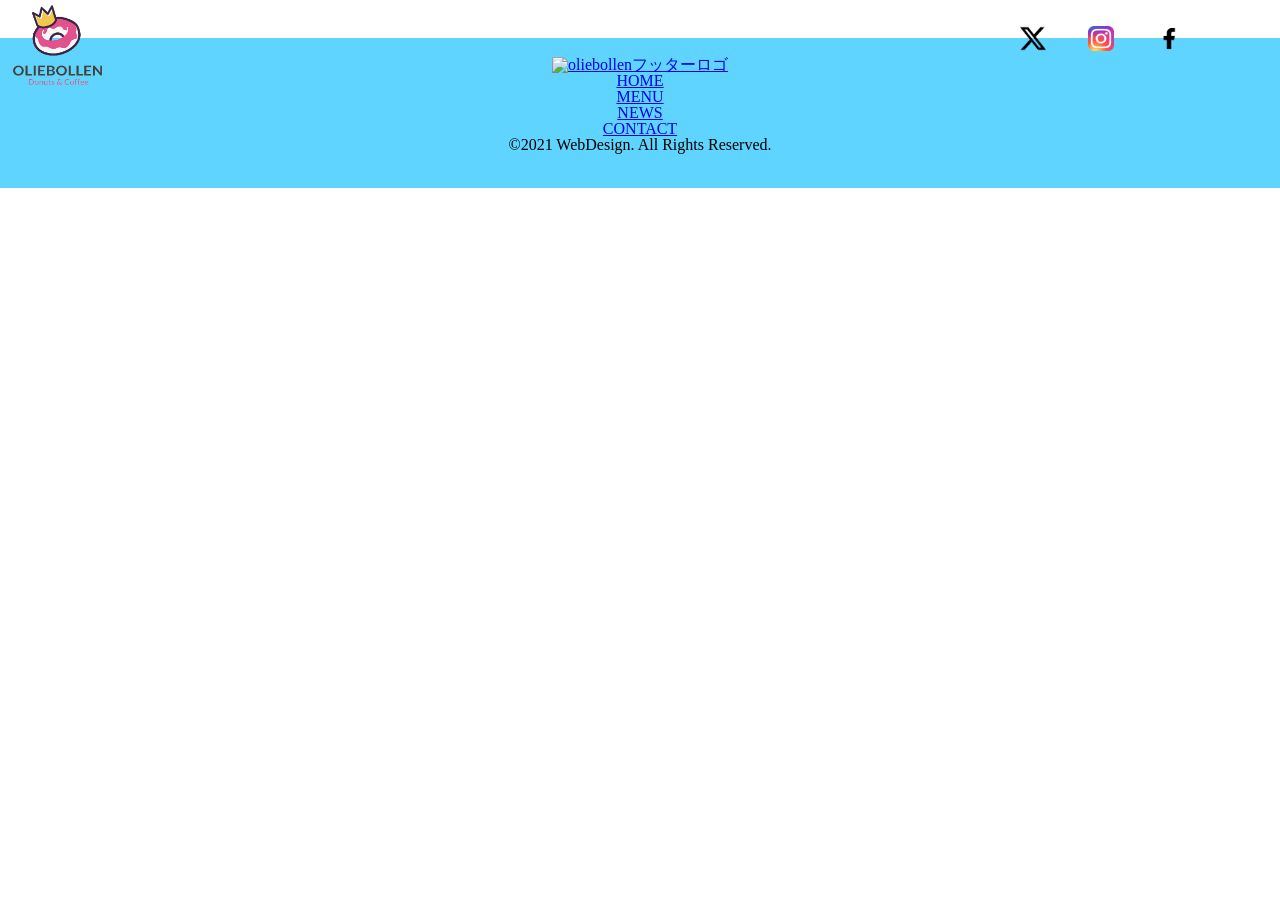
==== contact.html @ 8f29cbc7 "お問い合わせページ作成" ====
<!DOCTYPE html>
<html lang="ja">
<head>
  <meta charset="UTF-8">
  <meta name="viewport" content="width=device-width, initial-scale=1.0">
  <title>お問い合わせ OLIEBOLLEN</title>
  <link rel="stylesheet" href="css/reset.css">
  <link rel="stylesheet" href="css/contact.css">
</head>

<body>

  <header>

    <h1>
      <a href="#">
        <img src="img/logo.png" alt="oliebollenヘッダーロゴ">
      </a>
    </h1>

    <nav>
      <ul>
        <li>
          <a href="#">
            <img src="img/twitter_icon.png" alt="Twitter">
          </a>
        </li>
        <li>
          <a href="#">
            <img src="img/instagram_icon.png" alt="Instagram">
          </a>
        </li>
        <li>
          <a href="#">
            <img src="img/facebook_icon.png" alt="Facebook">
          </a>
        </li>
      </ul>
    </nav>

  </header>

  <main>

    <div class="container">
      <p></p>
    </div>
  </main>

  <footer>

    <a href="#">
      <img src="img/" alt="oliebollenフッターロゴ">
    </a>

    <nav>
      <ul>
        <li>
          <p>
            <a href="#">
              HOME
            </a>
          </p>
        </li>
        <li>
          <p>
            <a href="#">
              MENU
            </a>
          </p>
        </li>
        <li>
          <p>
            <a href="#">
              NEWS
            </a>
          </p>
        </li>
        <li>
          <p>
            <a href="#">
              CONTACT
            </a>
          </p>
        </li>
      </ul>
    </nav>

    <p>
      <small>
        &copy;2021 WebDesign.
        <span>
          All Rights Reserved.
        </span>
      </small>
    </p>

  </footer>

</body>
</html>
---- css/contact.css ----
@import url(../css/common.css);
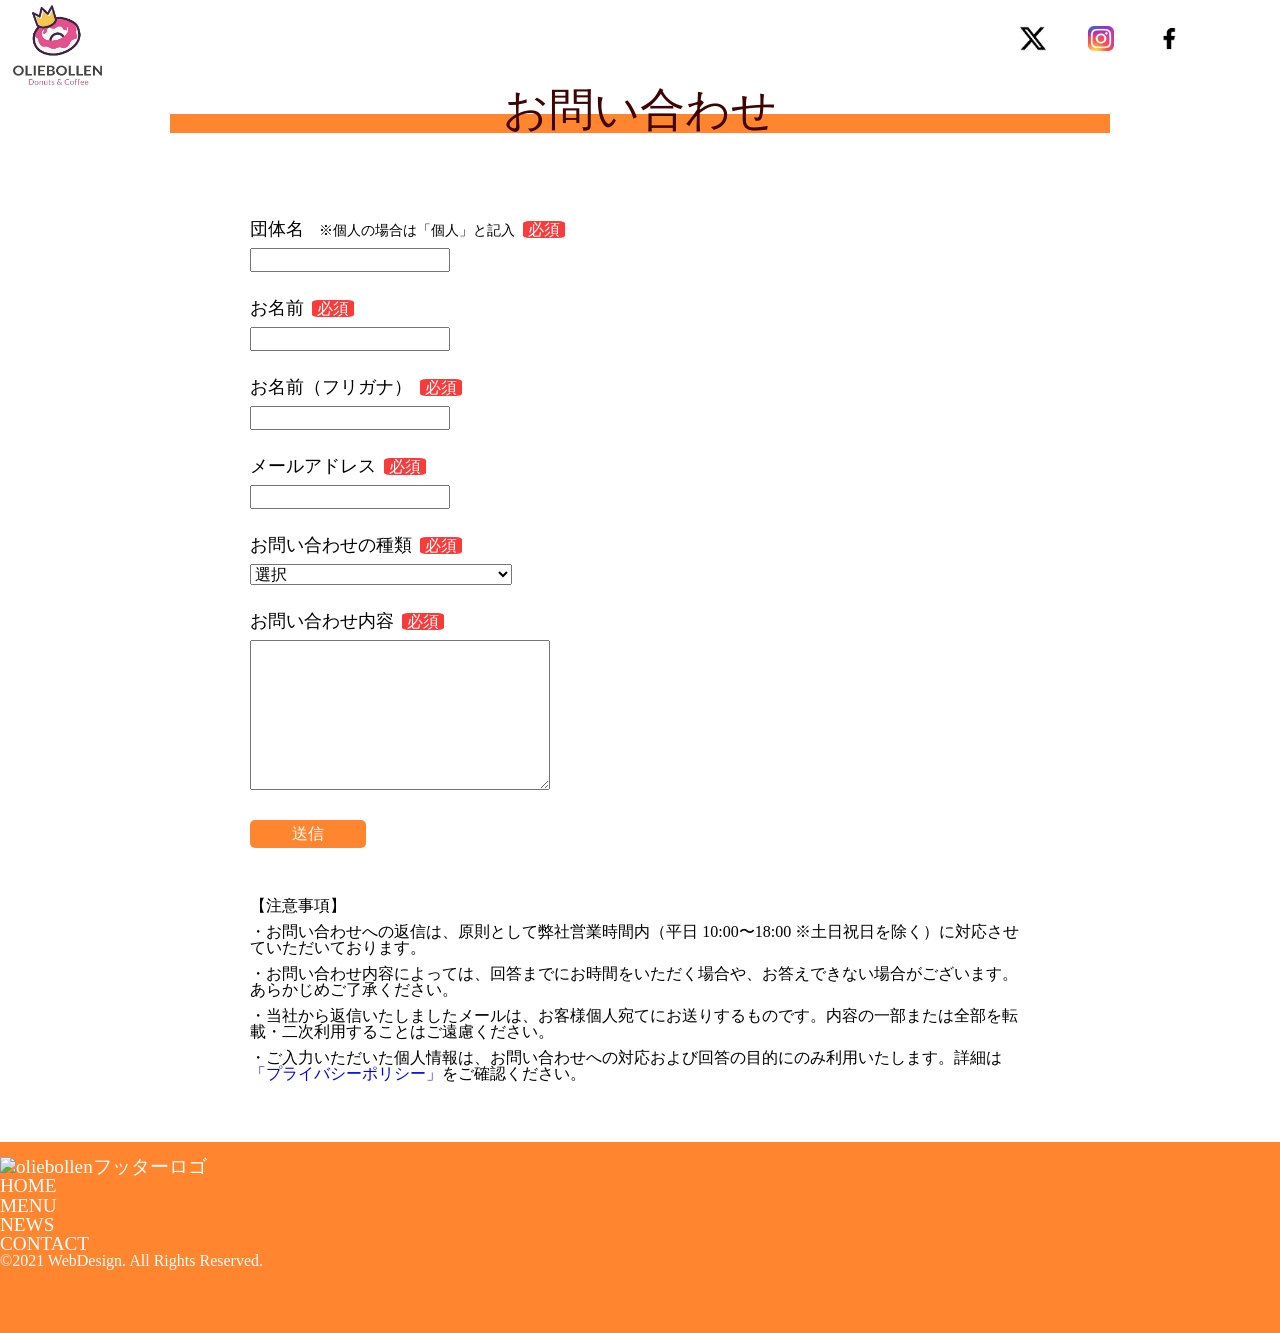
==== commit 78b2a9fc: "contact完成" ====
--- a/contact.html
+++ b/contact.html
@@ -43,7 +43,49 @@
   <main>
 
     <div class="container">
-      <p></p>
+      <h1 class="d">お問い合わせ</h1>
+      <div class="contact">
+        <form>
+          <fieldset>
+            <legend>団体名 <span class="group">※個人の場合は「個人」と記入</span><span class="hissu">必須</span></legend>
+            <p><input type="text" name="group" id="group" required></p>
+          </fieldset>
+          <fieldset>
+            <legend>お名前<span class="hissu">必須</span></legend>
+            <p><input type="text" name="name" id="name" required></p>
+          </fieldset>
+          <fieldset>
+            <legend>お名前（フリガナ）<span class="hissu">必須</span></legend>
+            <p><input type="text" name="furigana" id="furigana" required></p>
+          </fieldset>
+          <fieldset>
+            <legend>メールアドレス<span class="hissu">必須</span></legend>
+            <p><input type="email" name="email" id="email" required></p>
+          </fieldset>
+          <legend>お問い合わせの種類<span class="hissu">必須</span></legend>
+          <p><select name="naiyou" id="naiyou" required>
+              <option value="">選択</option>
+              <option value="service">店舗・サービスについて</option>
+              <option value="menu">メニューについて</option>
+              <option value="reseive">事前予約について</option>
+              <option value="apo">取材依頼・企業へのお問い合わせ</option>
+              <option value="other">その他</option>
+            </select></p>
+          <fieldset>
+            <legend>お問い合わせ内容<span class="hissu">必須</span></legend>
+            <p><textarea></textarea></p>
+          </fieldset>
+          <p class="send"><button>送信</button></p>
+          <input type="hidden" name="code" value="utf8">
+        </form>
+        <section class="attention">
+          <h2>【注意事項】</h2>
+          <p>・お問い合わせへの返信は、原則として弊社営業時間内（平日 10:00〜18:00 ※土日祝日を除く）に対応させていただいております。</p>
+          <p>・お問い合わせ内容によっては、回答までにお時間をいただく場合や、お答えできない場合がございます。あらかじめご了承ください。</p>
+          <p>・当社から返信いたしましたメールは、お客様個人宛てにお送りするものです。内容の一部または全部を転載・二次利用することはご遠慮ください。</p>
+          <p>・ご入力いただいた個人情報は、お問い合わせへの対応および回答の目的にのみ利用いたします。詳細は<a href="#">「プライバシーポリシー」</a>をご確認ください。</p>
+        </section>
+      </div>
     </div>
   </main>
 
--- a/css/contact.css
+++ b/css/contact.css
@@ -1 +1,64 @@
 @import url(../css/common.css);
+
+a {
+  text-decoration: none;
+}
+.contact {
+  padding: 60px 8.55%;
+}
+main h1.d {
+  width: 100%;
+  height: -19px;
+  background-image: url(../img/H1_border.svg);
+  background-repeat: no-repeat;
+  background-position: bottom;
+  color: #3f0303;
+  text-align: center;
+  font-size: 45px;
+  margin-top: 50px;
+}
+
+.contact p {
+  padding-top: 10px;
+}
+
+legend {
+  padding-top: 27px;
+  font-size: 18px;
+}
+fieldset > legend {
+  padding-top: -27px;
+}
+
+.container .group {
+  font-size: 14px;
+  margin-left: 0.75em;
+}
+
+.container .hissu {
+  font-size: 16px;
+  color: #fff;
+  background-color: #fa3b3b;
+  border-radius: 15%;
+  margin-left: 0.5em;
+  padding: 0 5px;
+}
+textarea {
+  width: 300px;
+  height: 150px;
+}
+button {
+  margin-top: 20px;
+  background-color: #ff852f;
+  color: #fff;
+  padding: 6px 42px;
+  border-radius: 5px;
+  border: none;
+}
+
+.attention {
+  margin-top: 50px;
+}
+footer {
+  background-color: #ff852f;
+}
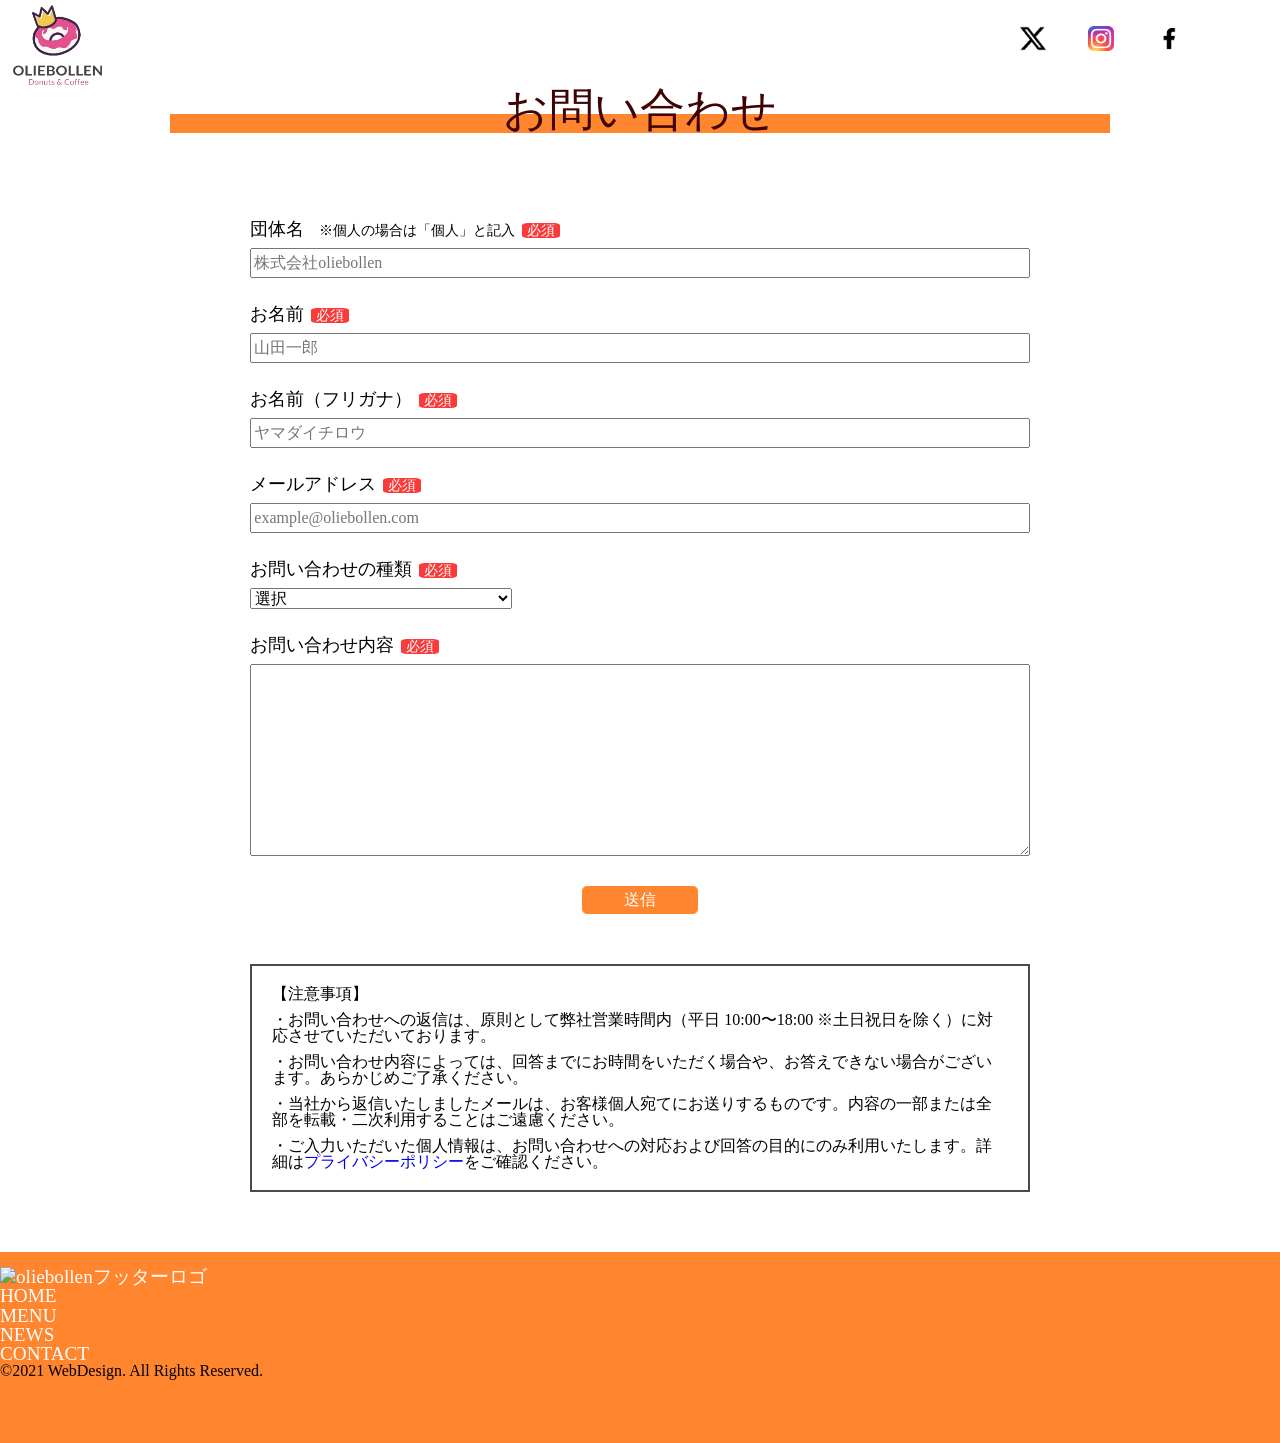
==== commit c0343f57: "contact最終調整" ====
--- a/contact.html
+++ b/contact.html
@@ -48,19 +48,19 @@
         <form>
           <fieldset>
             <legend>団体名 <span class="group">※個人の場合は「個人」と記入</span><span class="hissu">必須</span></legend>
-            <p><input type="text" name="group" id="group" required></p>
+            <p><input type="text" name="group" id="group" placeholder="株式会社oliebollen" required></p>
           </fieldset>
           <fieldset>
             <legend>お名前<span class="hissu">必須</span></legend>
-            <p><input type="text" name="name" id="name" required></p>
+            <p><input type="text" name="name" id="name" placeholder="山田一郎" required></p>
           </fieldset>
           <fieldset>
             <legend>お名前（フリガナ）<span class="hissu">必須</span></legend>
-            <p><input type="text" name="furigana" id="furigana" required></p>
+            <p><input type="text" name="furigana" id="furigana" placeholder="ヤマダイチロウ" required></p>
           </fieldset>
           <fieldset>
             <legend>メールアドレス<span class="hissu">必須</span></legend>
-            <p><input type="email" name="email" id="email" required></p>
+            <p><input type="email" name="email" id="email" placeholder="example@oliebollen.com" required></p>
           </fieldset>
           <legend>お問い合わせの種類<span class="hissu">必須</span></legend>
           <p><select name="naiyou" id="naiyou" required>
@@ -83,7 +83,7 @@
           <p>・お問い合わせへの返信は、原則として弊社営業時間内（平日 10:00〜18:00 ※土日祝日を除く）に対応させていただいております。</p>
           <p>・お問い合わせ内容によっては、回答までにお時間をいただく場合や、お答えできない場合がございます。あらかじめご了承ください。</p>
           <p>・当社から返信いたしましたメールは、お客様個人宛てにお送りするものです。内容の一部または全部を転載・二次利用することはご遠慮ください。</p>
-          <p>・ご入力いただいた個人情報は、お問い合わせへの対応および回答の目的にのみ利用いたします。詳細は<a href="#">「プライバシーポリシー」</a>をご確認ください。</p>
+          <p>・ご入力いただいた個人情報は、お問い合わせへの対応および回答の目的にのみ利用いたします。詳細は<a href="#">プライバシーポリシー</a>をご確認ください。</p>
         </section>
       </div>
     </div>
--- a/css/contact.css
+++ b/css/contact.css
@@ -22,6 +22,9 @@
   padding-top: 10px;
 }
 
+fieldset {
+  width: 100%;
+}
 legend {
   padding-top: 27px;
   font-size: 18px;
@@ -36,16 +39,23 @@
 }
 
 .container .hissu {
-  font-size: 16px;
+  font-size: 14px;
   color: #fff;
   background-color: #fa3b3b;
   border-radius: 15%;
   margin-left: 0.5em;
   padding: 0 5px;
 }
+input {
+  width: 100%;
+  line-height: 1.5em;
+}
 textarea {
-  width: 300px;
-  height: 150px;
+  width: 100%;
+  height: 12em;
+}
+.send {
+  text-align: center;
 }
 button {
   margin-top: 20px;
@@ -54,9 +64,15 @@
   padding: 6px 42px;
   border-radius: 5px;
   border: none;
+  cursor: pointer;
+}
+button:hover {
+  opacity: 0.8;
 }
 
 .attention {
+  border: 2px solid #4d4a48;
+  padding: 20px;
   margin-top: 50px;
 }
 footer {
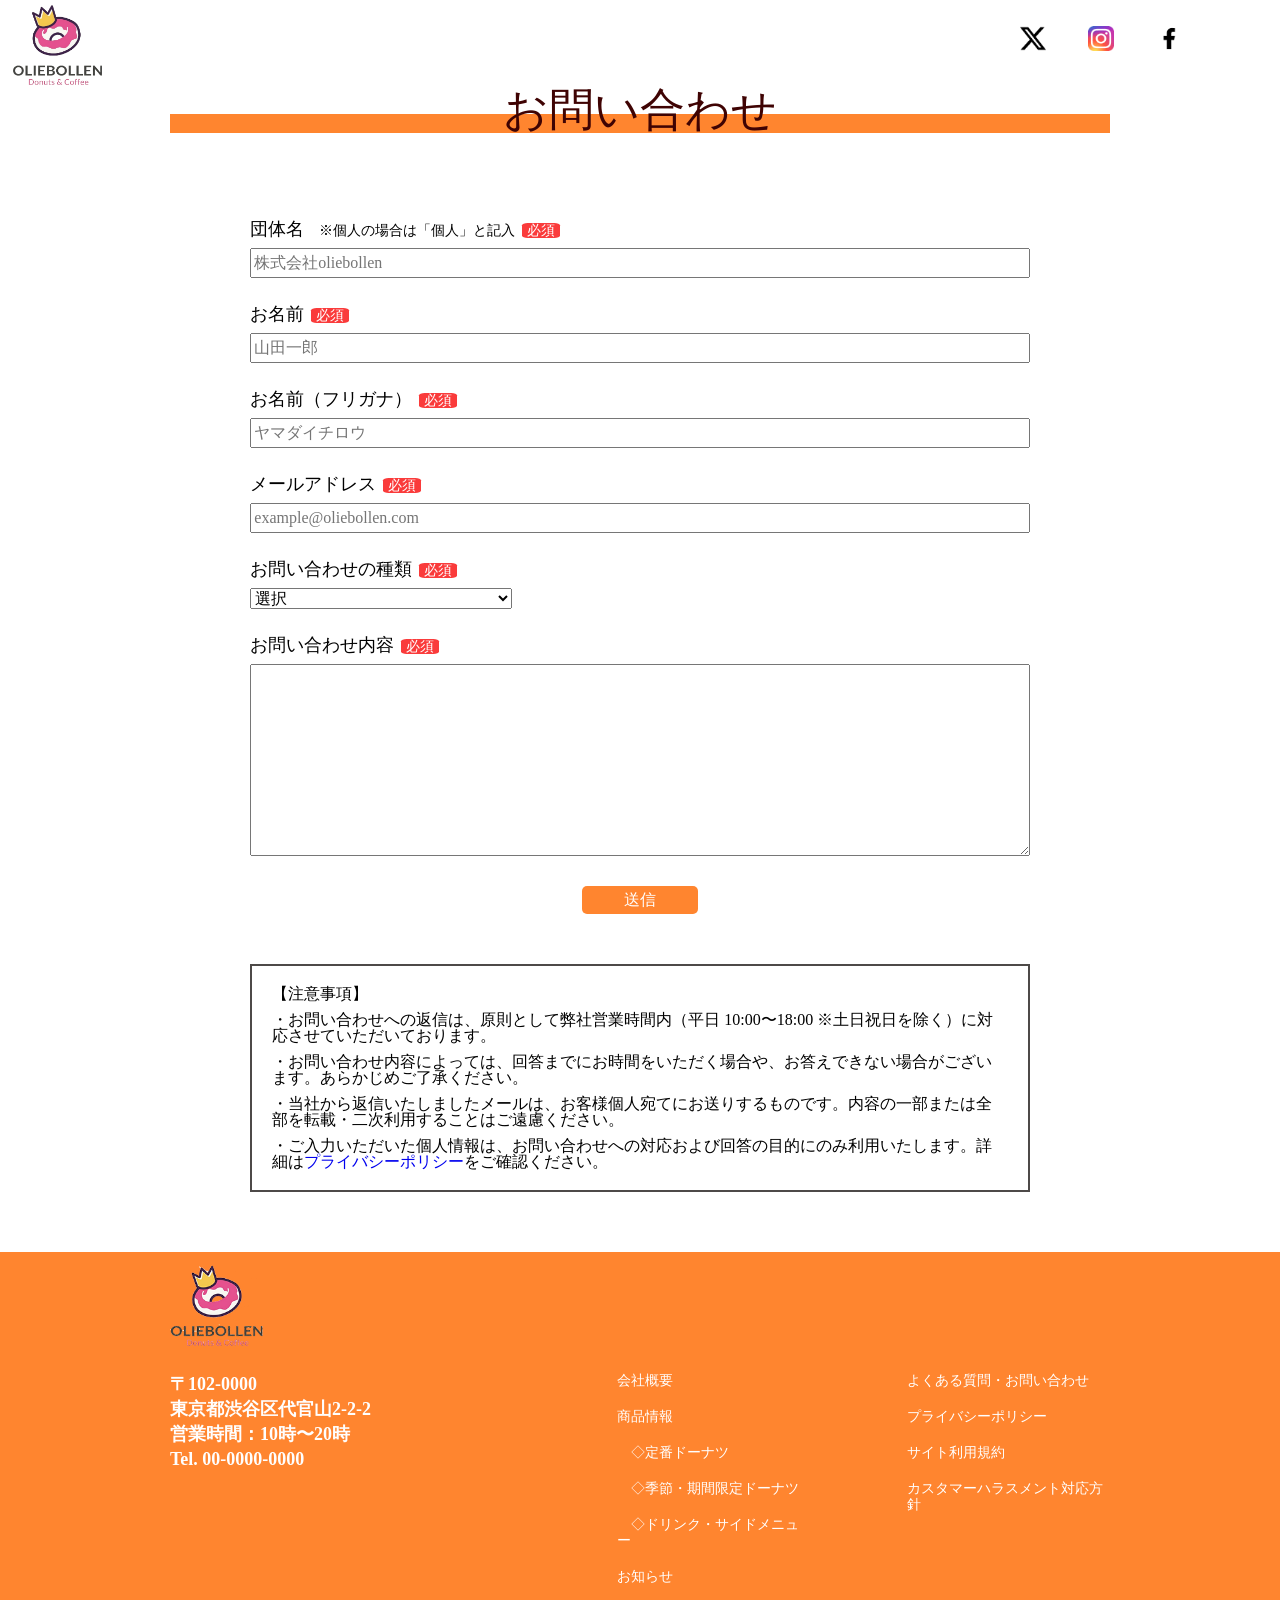
==== commit 5840a0b4: "フッター完成（contact.html適用済み）" ====
--- a/contact.html
+++ b/contact.html
@@ -4,6 +4,8 @@
   <meta charset="UTF-8">
   <meta name="viewport" content="width=device-width, initial-scale=1.0">
   <title>お問い合わせ OLIEBOLLEN</title>
+  <link rel="icon" href="img/favicon_logo.png" type="image/png">
+  <link rel="apple-touch-icon" href="img/favicon_logo.png">
   <link rel="stylesheet" href="css/reset.css">
   <link rel="stylesheet" href="css/contact.css">
 </head>
@@ -91,51 +93,109 @@
 
   <footer>
 
-    <a href="#">
-      <img src="img/" alt="oliebollenフッターロゴ">
-    </a>
-
-    <nav>
-      <ul>
-        <li>
-          <p>
-            <a href="#">
-              HOME
-            </a>
-          </p>
-        </li>
-        <li>
-          <p>
-            <a href="#">
-              MENU
-            </a>
-          </p>
-        </li>
-        <li>
-          <p>
-            <a href="#">
-              NEWS
-            </a>
-          </p>
-        </li>
-        <li>
-          <p>
-            <a href="#">
-              CONTACT
-            </a>
-          </p>
-        </li>
-      </ul>
-    </nav>
-
-    <p>
-      <small>
-        &copy;2021 WebDesign.
-        <span>
-          All Rights Reserved.
-        </span>
-      </small>
-    </p>
+    <div class="footer_container">
+      <h1>
+        <a href="#">
+          <img src="img/footer_logo.png" alt="oliebollenフッターロゴ">
+        </a>
+      </h1>
+      <div class="footer_all">
+        <address>
+          〒102-0000<br>
+          東京都渋谷区代官山2-2-2<br>
+          営業時間：10時〜20時<br>
+          Tel. 00-0000-0000
+        </address>
+        <div class="footer_nav">
+          <nav>
+            <ul>
+              <li>
+                <p>
+                  <a href="#">
+                    会社概要
+                  </a>
+                </p>
+              </li>
+              <li>
+                <p>
+                  <a href="#">
+                    商品情報
+                  </a>
+                </p>
+              </li>
+              <li>
+                <p>
+                  <a href="#">
+                    &#x3000;◇定番ドーナツ
+                  </a>
+                </p>
+              </li>
+              <li>
+                <p>
+                  <a href="index.html">
+                    &#x3000;◇季節・期間限定ドーナツ
+                  </a>
+                </p>
+              </li>
+              <li>
+                <p>
+                  <a href="drink.html">
+                    &#x3000;◇ドリンク・サイドメニュー
+                  </a>
+                </p>
+              </li>
+              <li>
+                <p>
+                  <a href="#">
+                    お知らせ
+                  </a>
+                </p>
+              </li>
+            </ul>
+          </nav>
+          <nav>
+            <ul>
+              <li>
+                <p>
+                  <a href="contact.html">
+                    よくある質問・お問い合わせ
+                  </a>
+                </p>
+              </li>
+              <li>
+                <p>
+                  <a href="#">
+                    プライバシーポリシー
+                  </a>
+                </p>
+              </li>
+              <li>
+                <p>
+                  <a href="#">
+                    サイト利用規約
+                  </a>
+                </p>
+              </li>
+              <li>
+                <p>
+                  <a href="#">
+                    カスタマーハラスメント対応方針
+                  </a>
+                </p>
+              </li>
+            </ul>
+          </nav>
+        </div>
+      </div>
+      <!-- <p>
+          <small>
+            &copy;2021 WebDesign.
+            <span>
+              All Rights Reserved.
+            </span>
+          </small>
+        </p> -->
+    </div>
 
   </footer>
 
